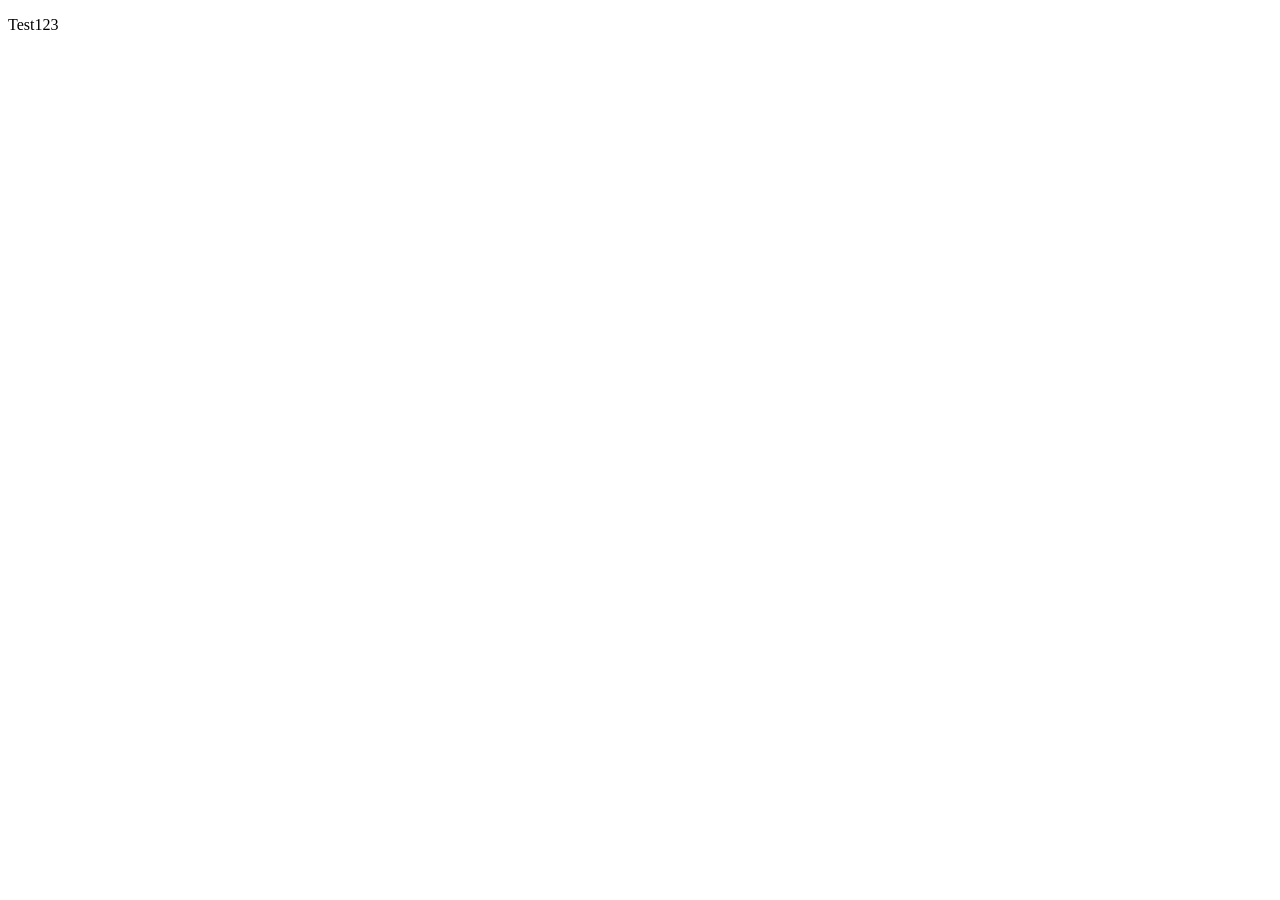
==== index.html @ 2f68c03a "Update index.html" ====
<!DOCTYPE html>
<!--[if lt IE 7]>      <html class="no-js lt-ie9 lt-ie8 lt-ie7"> <![endif]-->
<!--[if IE 7]>         <html class="no-js lt-ie9 lt-ie8"> <![endif]-->
<!--[if IE 8]>         <html class="no-js lt-ie9"> <![endif]-->
<!--[if gt IE 8]>      <html class="no-js"> <!--<![endif]-->
<html>
    <head>
        <meta charset="utf-8">
        <meta http-equiv="X-UA-Compatible" content="IE=edge">
        <title>Test</title>
        <meta name="description" content="">
        <meta name="viewport" content="width=device-width, initial-scale=1">
        <link rel="stylesheet" href="">
    </head>
    <body>
        <p>Test123</p>
        <!--[if lt IE 7]>
            <p class="browsehappy">You are using an <strong>outdated</strong> browser. Please <a href="#">upgrade your browser</a> to improve your experience.</p>
        <![endif]-->
        
        <script src="" async defer></script>
    </body>
</html>
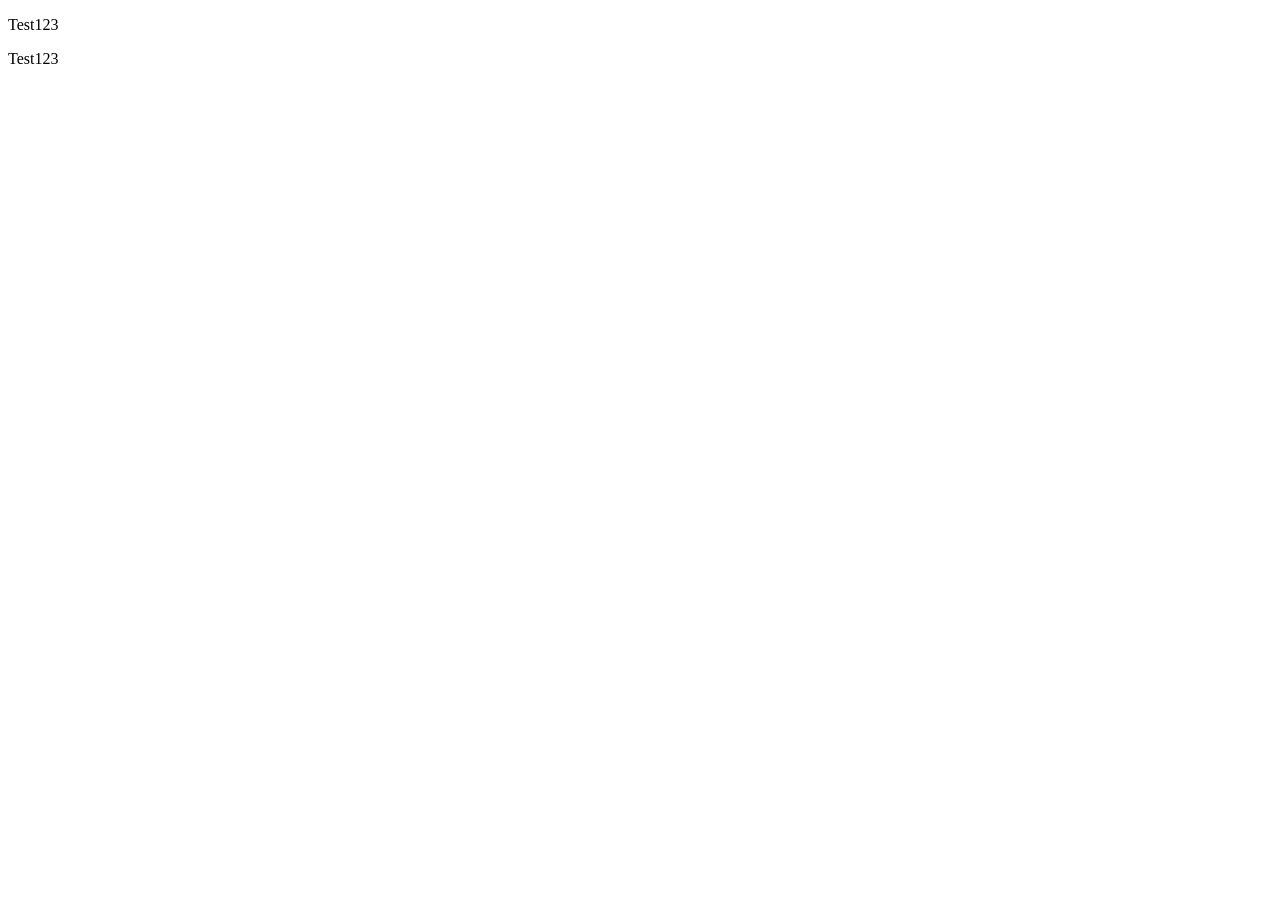
==== commit 3f82b178: "Update index.html" ====
--- a/index.html
+++ b/index.html
@@ -11,6 +11,7 @@
         <meta name="description" content="">
         <meta name="viewport" content="width=device-width, initial-scale=1">
         <link rel="stylesheet" href="">
+        <p>Test123</p>
     </head>
     <body>
         <p>Test123</p>
@@ -22,3 +23,4 @@
     </body>
 </html>
 
+
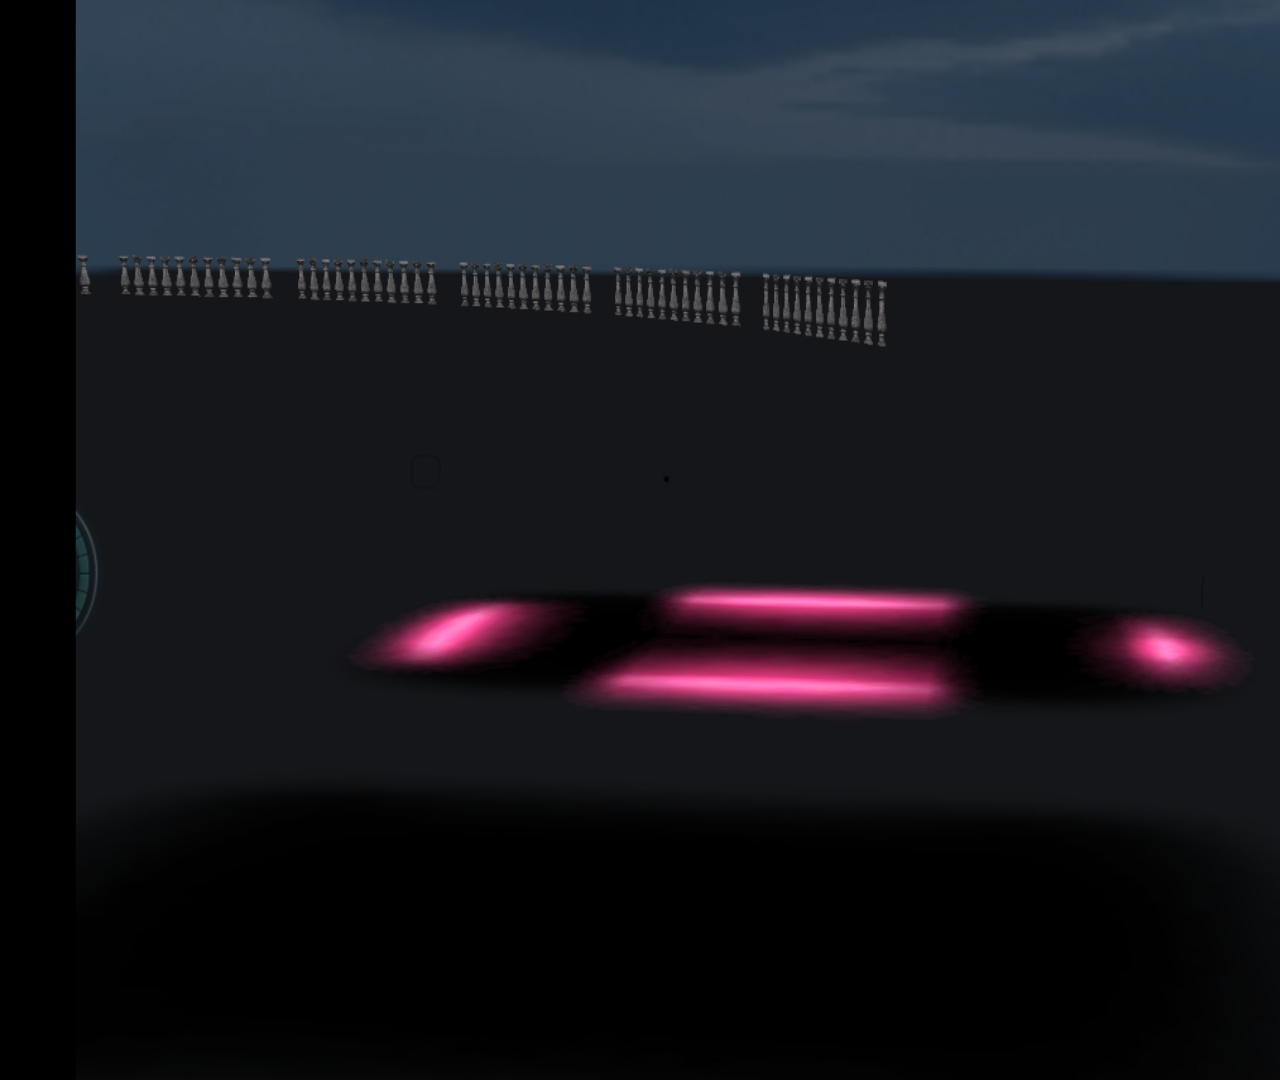
==== commit a4e4e4c7: "pagina test silex" ====
--- a/index.html
+++ b/index.html
@@ -1,26 +1,15 @@
-<!DOCTYPE html>
-<!--[if lt IE 7]>      <html class="no-js lt-ie9 lt-ie8 lt-ie7"> <![endif]-->
-<!--[if IE 7]>         <html class="no-js lt-ie9 lt-ie8"> <![endif]-->
-<!--[if IE 8]>         <html class="no-js lt-ie9"> <![endif]-->
-<!--[if gt IE 8]>      <html class="no-js"> <!--<![endif]-->
-<html>
-    <head>
-        <meta charset="utf-8">
-        <meta http-equiv="X-UA-Compatible" content="IE=edge">
-        <title>Test</title>
-        <meta name="description" content="">
-        <meta name="viewport" content="width=device-width, initial-scale=1">
-        <link rel="stylesheet" href="">
-        <p>Test123</p>
-    </head>
-    <body>
-        <p>Test123</p>
-        <!--[if lt IE 7]>
-            <p class="browsehappy">You are using an <strong>outdated</strong> browser. Please <a href="#">upgrade your browser</a> to improve your experience.</p>
-        <![endif]-->
-        
-        <script src="" async defer></script>
-    </body>
-</html>
-
-
+<!DOCTYPE html>
+<html lang="">
+<head>
+<meta charset="UTF-8">
+<meta name="viewport" content="width=device-width, initial-scale=1.0">
+<meta name="generator" content="Silex v3.5.1">
+<link rel="stylesheet" href="/css/index-659a9606544d3b984fcacf603cff713a7a66bb46914c1287757e72d28cd1b371.css" />
+
+
+
+
+
+</head>
+<body id="in6g"><img id="i0si" src="/assets/Screenshot_20251204_195912_com.kabam.ff6android.jpg"/></body>
+</html>
--- a/css/index-659a9606544d3b984fcacf603cff713a7a66bb46914c1287757e72d28cd1b371.css
+++ b/css/index-659a9606544d3b984fcacf603cff713a7a66bb46914c1287757e72d28cd1b371.css
@@ -0,0 +1 @@
+* { box-sizing: border-box; } body {margin: 0;}#i0si{color:black;width:1920px;height:1080px;}
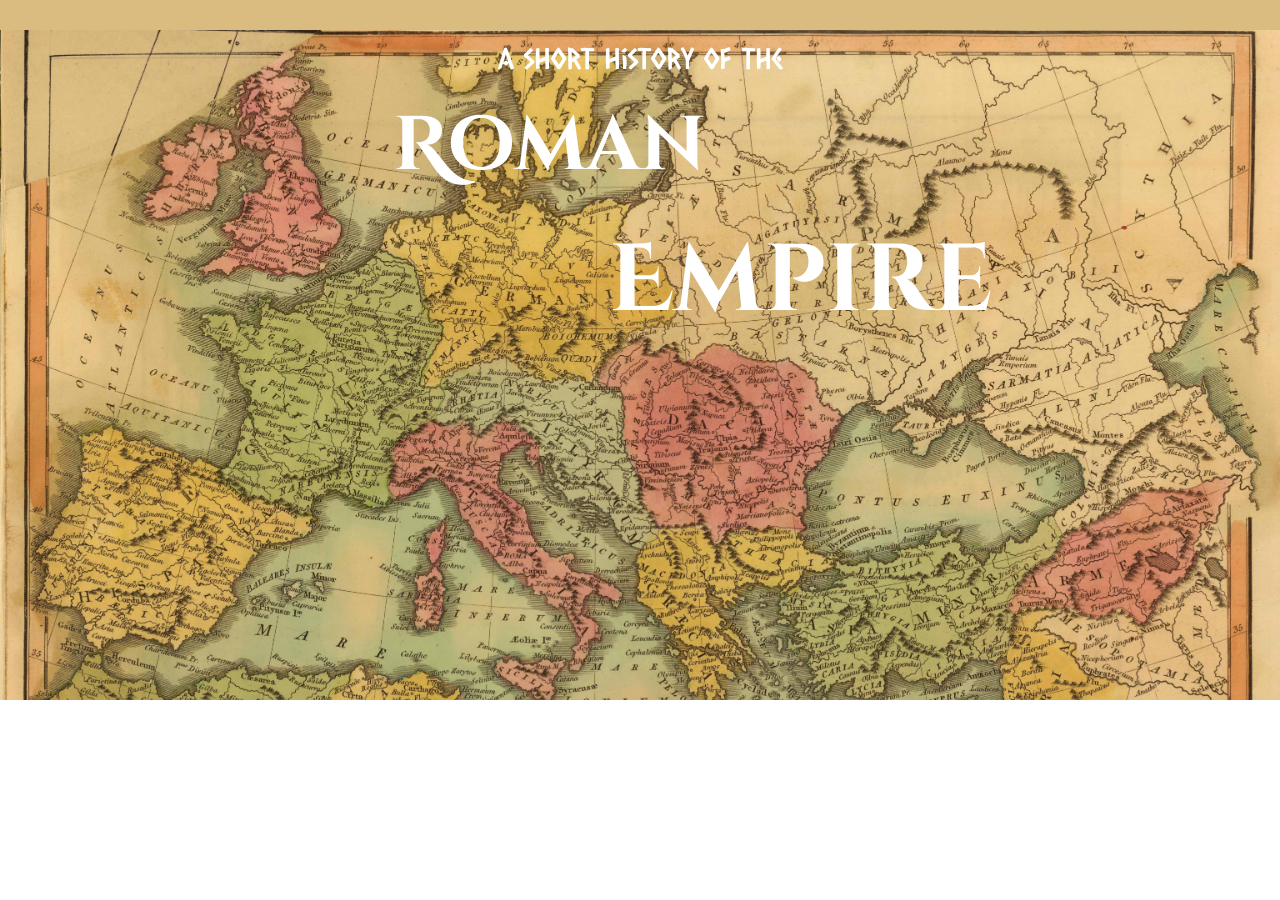
==== commit 7076377d: "Add files via upload" ====
--- a/index.html
+++ b/index.html
@@ -4,12 +4,12 @@
 <meta charset="UTF-8">
 <meta name="viewport" content="width=device-width, initial-scale=1.0">
 <meta name="generator" content="Silex v3.5.1">
-<link rel="stylesheet" href="/css/index-659a9606544d3b984fcacf603cff713a7a66bb46914c1287757e72d28cd1b371.css" />
+<link rel="stylesheet" href="/css/index-d00cc8deac1220bc2997d2e943b5aab5089abd0f83d023dd4d52cd7cc00f9022.css" />
 
 
 
 
 
-</head>
-<body id="in6g"><img id="i0si" src="/assets/Screenshot_20251204_195912_com.kabam.ff6android.jpg"/></body>
+<link href="https://fonts.googleapis.com" rel="preconnect" ><link href="https://fonts.googleapis.com/css2" rel="preconnect" crossorigin ><link href="https://fonts.googleapis.com/css2?family=Caesar+Dressing&display=swap" rel="stylesheet" ><link href="https://fonts.googleapis.com/css2?family=Roboto&display=swap" rel="stylesheet" ><link href="https://fonts.googleapis.com/css2?family=Roboto+Flex&display=swap" rel="stylesheet" ><link href="https://fonts.googleapis.com/css2?family=Cinzel+Decorative&display=swap" rel="stylesheet" ><link href="https://fonts.googleapis.com/css2?family=Cinzel&display=swap" rel="stylesheet" ></head>
+<body id="il25"><div id="ikz5"><div id="i8mou"></div><div id="ix2i">A short history of the</div><div id="i0wbf">Roman</div><div id="iiv98">Empire</div></div><div id="ipy6"></div></body>
 </html>
--- a/css/index-d00cc8deac1220bc2997d2e943b5aab5089abd0f83d023dd4d52cd7cc00f9022.css
+++ b/css/index-d00cc8deac1220bc2997d2e943b5aab5089abd0f83d023dd4d52cd7cc00f9022.css
@@ -0,0 +1 @@
+* { box-sizing: border-box; } body {margin: 0;}#ikz5{min-height:100px;background-repeat:repeat;background-position:left top;background-attachment:scroll;background-size:cover;background-image:url("../assets/RE-Romanum-Imperium-Trimmed-6141-x-4895-KRA-2750989303.jpg");width:100%;height:700px;}#ipy6{min-height:100px;}#ix2i{padding:10px;text-align:center;font-family:"Caesar Dressing", display;color:#ffffff;font-size:29px;}#i0wbf{padding:10px 15% 10px 10px;text-align:center;font-family:"Cinzel Decorative", display;font-weight:700;color:#ffffff;font-size:76px;}#iiv98{padding:10px 10px 10px 26%;text-align:center;font-family:"Cinzel Decorative", display;font-weight:600;color:#ffffff;font-size:95px;}#i8mou{height:30px;background-color:#dabc80;}
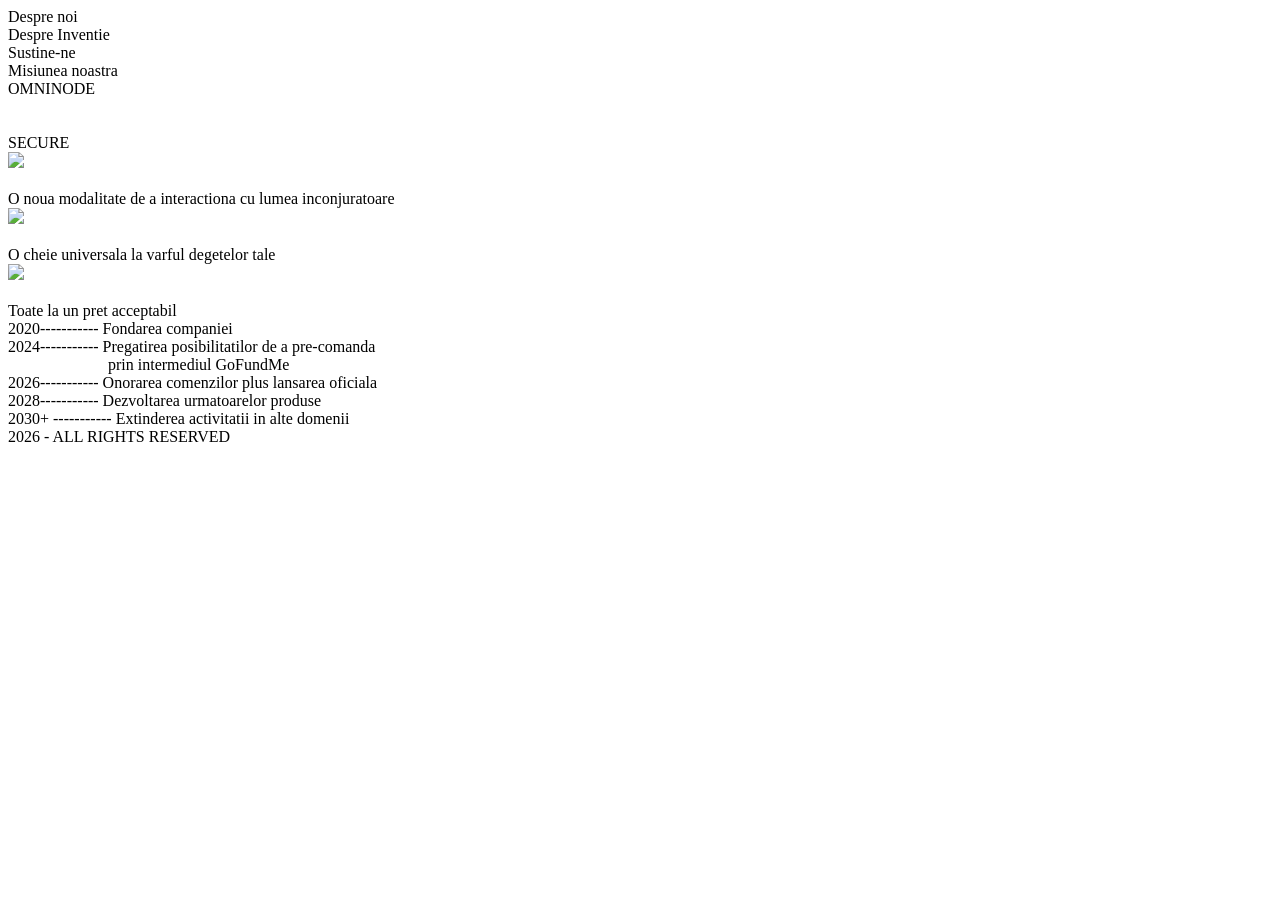
==== commit 7cc3b452: "Add files via upload" ====
--- a/index.html
+++ b/index.html
@@ -3,13 +3,13 @@
 <head>
 <meta charset="UTF-8">
 <meta name="viewport" content="width=device-width, initial-scale=1.0">
-<meta name="generator" content="Silex v3.5.1">
-<link rel="stylesheet" href="/css/index-d00cc8deac1220bc2997d2e943b5aab5089abd0f83d023dd4d52cd7cc00f9022.css" />
+<meta name="generator" content="Silex v3.6.6">
+<link rel="stylesheet" href="/css/index-d178bb30a477761c74ba432d515ad8dcb13a4c294b748907800c9475e9319015.css" />
 
 
 
 
 
-<link href="https://fonts.googleapis.com" rel="preconnect" ><link href="https://fonts.googleapis.com/css2" rel="preconnect" crossorigin ><link href="https://fonts.googleapis.com/css2?family=Caesar+Dressing&display=swap" rel="stylesheet" ><link href="https://fonts.googleapis.com/css2?family=Roboto&display=swap" rel="stylesheet" ><link href="https://fonts.googleapis.com/css2?family=Roboto+Flex&display=swap" rel="stylesheet" ><link href="https://fonts.googleapis.com/css2?family=Cinzel+Decorative&display=swap" rel="stylesheet" ><link href="https://fonts.googleapis.com/css2?family=Cinzel&display=swap" rel="stylesheet" ></head>
-<body id="il25"><div id="ikz5"><div id="i8mou"></div><div id="ix2i">A short history of the</div><div id="i0wbf">Roman</div><div id="iiv98">Empire</div></div><div id="ipy6"></div></body>
+</head>
+<body id="io32"><div id="i3buo" class="silex-default-container"><div id="imdgh-2" class="silex-default-text">Despre noi</div><div id="ir1rz-2" class="silex-default-text">Despre Inventie</div><div id="imdgh" class="silex-default-text">Sustine-ne</div><div id="iteco" class="silex-default-text">Misiunea noastra</div></div><div id="issya" class="silex-default-container"><div class="silex-default-text" id="isqch">OMNINODE<br/><br/></div><div class="silex-default-text" id="i8dde"><br/>SECURE</div></div><div id="i7j0k" class="silex-default-container"><div class="silex-default-container" id="i9js3"><img src="/assets/earth_PNG20-822335464.png" id="ime62"/><div class="silex-default-text" id="i2i3j"><br/>O noua modalitate de a interactiona cu lumea inconjuratoare</div></div><div class="silex-default-container" id="iaxfq"><img src="/assets/key_PNG3376-2582556780.png" id="i09fw"/><div class="silex-default-text" id="iyn4h"><br/>O cheie universala la varful degetelor tale</div></div><div class="silex-default-container" id="iokab"><img src="/assets/Euro-PNG-Picture-2569341730.png" id="iqr6i"/><div class="silex-default-text" id="irf85"><br/>Toate la un pret acceptabil</div></div></div><div class="silex-default-container" id="ira38"></div><div class="silex-default-container" id="ic6ap"><div class="silex-default-container" id="i3ezn"><div class="silex-default-text" id="ic4kd">2020----------- Fondarea companiei</div></div><div class="silex-default-container" id="irydu"><div class="silex-default-text" id="it3bb">2024----------- Pregatirea posibilitatilor de a pre-comanda <br/>                         prin intermediul GoFundMe </div></div><div class="silex-default-container" id="i1ypw"><div class="silex-default-text" id="i258e">2026----------- Onorarea comenzilor plus lansarea oficiala</div></div><div class="silex-default-container" id="iwdqy"><div class="silex-default-text" id="iy1iv">2028----------- Dezvoltarea urmatoarelor produse</div></div><div class="silex-default-container" id="ino5i"><div class="silex-default-text" id="ihjrj">2030+ ----------- Extinderea activitatii in alte domenii</div></div><div class="silex-default-container" id="i0woj"></div></div><div class="silex-default-container" id="iywaf"><div class="silex-default-text" id="inp49">2026 - ALL RIGHTS RESERVED</div></div></body>
 </html>
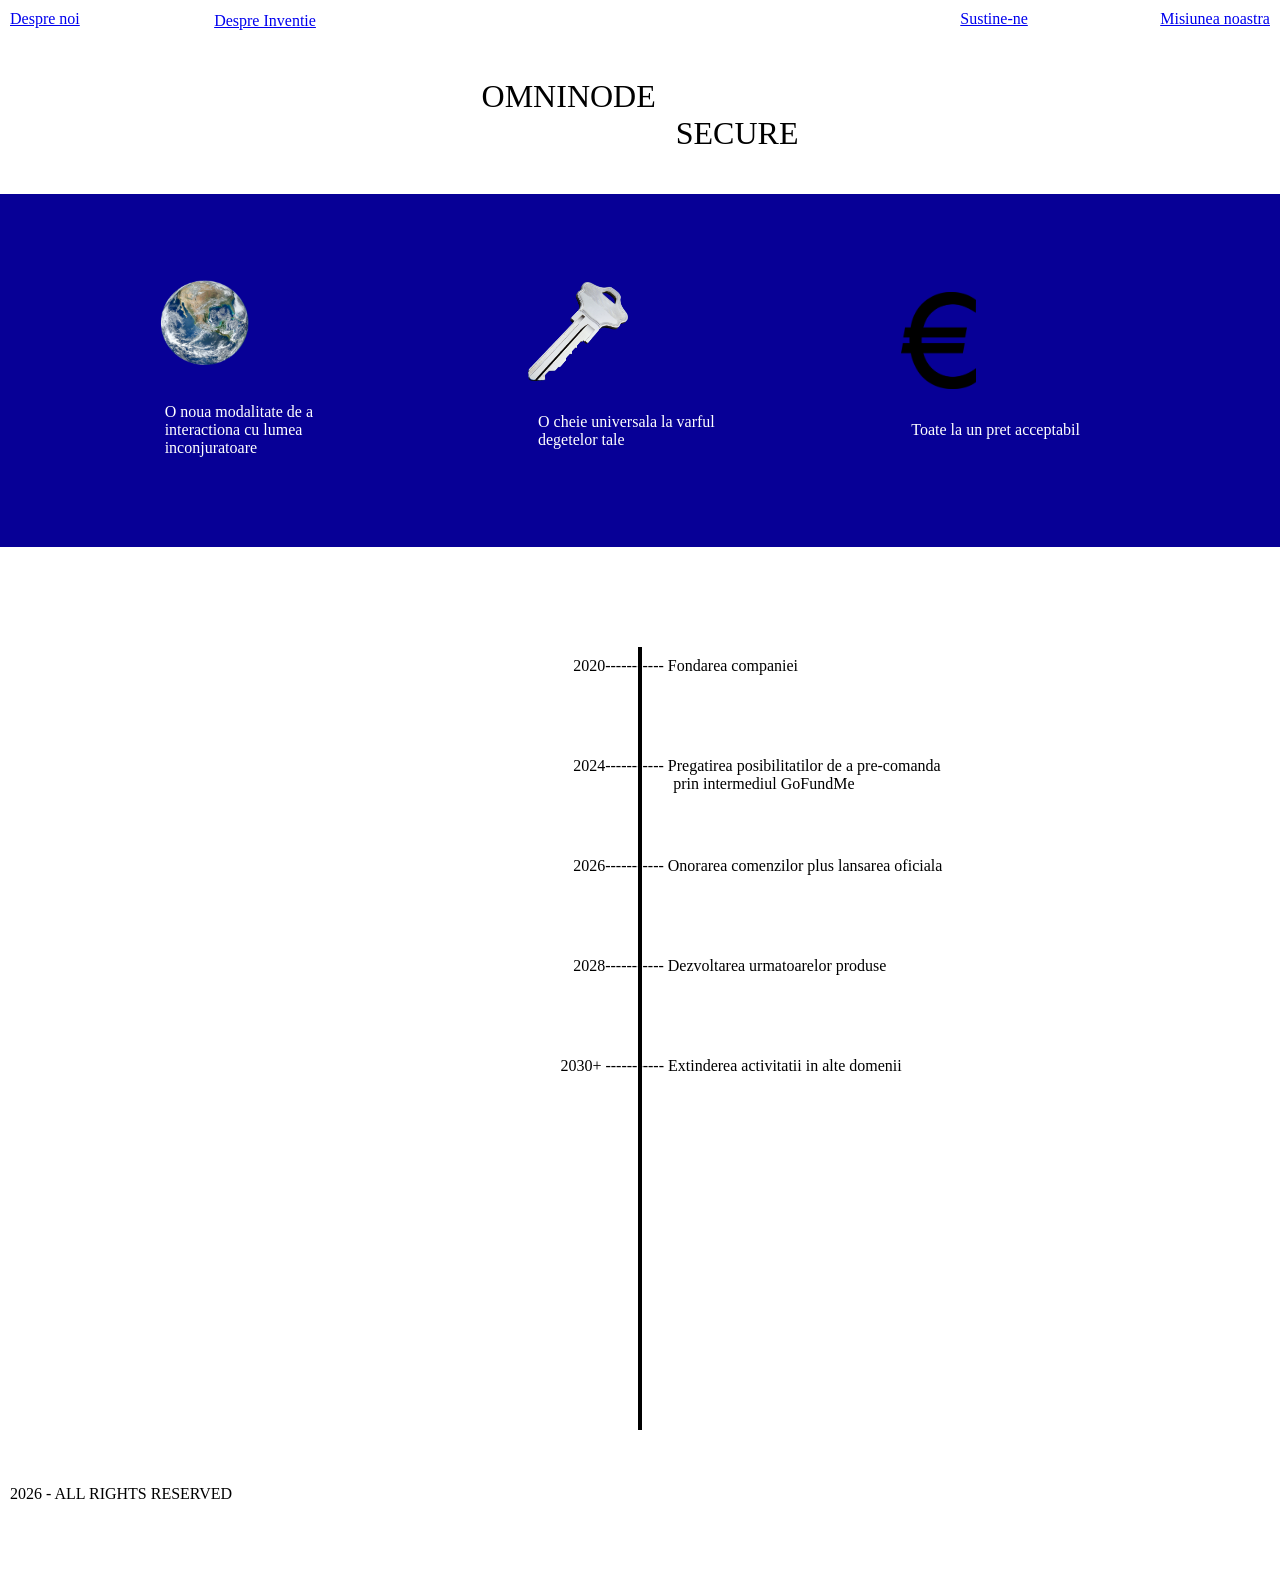
==== commit a1e03338: "Add files via upload" ====
--- a/index.html
+++ b/index.html
@@ -11,5 +11,5 @@
 
 
 </head>
-<body id="io32"><div id="i3buo" class="silex-default-container"><div id="imdgh-2" class="silex-default-text">Despre noi</div><div id="ir1rz-2" class="silex-default-text">Despre Inventie</div><div id="imdgh" class="silex-default-text">Sustine-ne</div><div id="iteco" class="silex-default-text">Misiunea noastra</div></div><div id="issya" class="silex-default-container"><div class="silex-default-text" id="isqch">OMNINODE<br/><br/></div><div class="silex-default-text" id="i8dde"><br/>SECURE</div></div><div id="i7j0k" class="silex-default-container"><div class="silex-default-container" id="i9js3"><img src="/assets/earth_PNG20-822335464.png" id="ime62"/><div class="silex-default-text" id="i2i3j"><br/>O noua modalitate de a interactiona cu lumea inconjuratoare</div></div><div class="silex-default-container" id="iaxfq"><img src="/assets/key_PNG3376-2582556780.png" id="i09fw"/><div class="silex-default-text" id="iyn4h"><br/>O cheie universala la varful degetelor tale</div></div><div class="silex-default-container" id="iokab"><img src="/assets/Euro-PNG-Picture-2569341730.png" id="iqr6i"/><div class="silex-default-text" id="irf85"><br/>Toate la un pret acceptabil</div></div></div><div class="silex-default-container" id="ira38"></div><div class="silex-default-container" id="ic6ap"><div class="silex-default-container" id="i3ezn"><div class="silex-default-text" id="ic4kd">2020----------- Fondarea companiei</div></div><div class="silex-default-container" id="irydu"><div class="silex-default-text" id="it3bb">2024----------- Pregatirea posibilitatilor de a pre-comanda <br/>                         prin intermediul GoFundMe </div></div><div class="silex-default-container" id="i1ypw"><div class="silex-default-text" id="i258e">2026----------- Onorarea comenzilor plus lansarea oficiala</div></div><div class="silex-default-container" id="iwdqy"><div class="silex-default-text" id="iy1iv">2028----------- Dezvoltarea urmatoarelor produse</div></div><div class="silex-default-container" id="ino5i"><div class="silex-default-text" id="ihjrj">2030+ ----------- Extinderea activitatii in alte domenii</div></div><div class="silex-default-container" id="i0woj"></div></div><div class="silex-default-container" id="iywaf"><div class="silex-default-text" id="inp49">2026 - ALL RIGHTS RESERVED</div></div></body>
+<body id="io32"><div id="i3buo" class="silex-default-container"><div id="imdgh-2" class="silex-default-text"><a href="despre-noi.html">Despre noi</a></div><div id="ir1rz-2" class="silex-default-text"><a href="despre-inventie.html">Despre Inventie</a></div><div id="imdgh" class="silex-default-text"><a href="sustine-ne.html">Sustine-ne</a></div><div id="iteco" class="silex-default-text"><a href="misiuneanoastra.html">Misiunea noastra</a></div></div><div id="issya" class="silex-default-container"><div class="silex-default-text" id="isqch">OMNINODE<br/><br/></div><div class="silex-default-text" id="i8dde"><br/>SECURE</div></div><div id="i7j0k" class="silex-default-container"><div class="silex-default-container" id="i9js3"><img src="/assets/earth_PNG20-822335464.png" id="ime62"/><div class="silex-default-text" id="i2i3j"><br/>O noua modalitate de a interactiona cu lumea inconjuratoare</div></div><div class="silex-default-container" id="iaxfq"><img src="/assets/key_PNG3376-2582556780.png" id="i09fw"/><div class="silex-default-text" id="iyn4h"><br/>O cheie universala la varful degetelor tale</div></div><div class="silex-default-container" id="iokab"><img src="/assets/Euro-PNG-Picture-2569341730.png" id="iqr6i"/><div class="silex-default-text" id="irf85"><br/>Toate la un pret acceptabil</div></div></div><div class="silex-default-container" id="ira38"></div><div class="silex-default-container" id="ic6ap"><div class="silex-default-container" id="i3ezn"><div class="silex-default-text" id="ic4kd">2020----------- Fondarea companiei</div></div><div class="silex-default-container" id="irydu"><div class="silex-default-text" id="it3bb">2024----------- Pregatirea posibilitatilor de a pre-comanda <br/>                         prin intermediul GoFundMe </div></div><div class="silex-default-container" id="i1ypw"><div class="silex-default-text" id="i258e">2026----------- Onorarea comenzilor plus lansarea oficiala</div></div><div class="silex-default-container" id="iwdqy"><div class="silex-default-text" id="iy1iv">2028----------- Dezvoltarea urmatoarelor produse</div></div><div class="silex-default-container" id="ino5i"><div class="silex-default-text" id="ihjrj">2030+ ----------- Extinderea activitatii in alte domenii</div></div><div class="silex-default-container" id="i0woj"></div></div><div class="silex-default-container" id="iywaf"><div class="silex-default-text" id="inp49">2026 - ALL RIGHTS RESERVED</div></div></body>
 </html>
--- a/css/index-d178bb30a477761c74ba432d515ad8dcb13a4c294b748907800c9475e9319015.css
+++ b/css/index-d178bb30a477761c74ba432d515ad8dcb13a4c294b748907800c9475e9319015.css
@@ -0,0 +1 @@
+* { box-sizing: border-box; } body {margin: 0;}.silex-default-container{min-height:100px;}.silex-default-text{padding:10px;}#i3buo{display:flex;height:35px;justify-content:space-between;min-height:0px;width:100%;}#iteco{display:inline;height:35px;position:relative;}#ir1rz-2{height:35px;}#imdgh{height:35px;}#imdgh{display:inline;position:relative;}#issya{height:159px;display:flex;justify-content:center;align-items:center;}#ir1rz-2{display:inline;height:35px;margin:2px 40vw 2px 2px;position:relative;}#isqch{font-size:32px;}#i8dde{font-size:32px;}#i7j0k{display:flex;justify-content:space-around;padding:80px;flex-direction:row;align-items:center;background-color:#070096;}#i9js3{width:20%;}#iokab{width:20%;}#iaxfq{width:20%;}#ic6ap{height:92vh;display:flex;flex-direction:column;}#iywaf{height:10vh;}#ira38{width:2px;height:100%;}#i0woj{width:4px;height:87%;background-color:#000000;position:absolute;left:50%;transform:translateX(-50%);}#i3ezn{width:100%;display:flex;justify-content:center;}#i2i3j{color:#ffffff;}#ime62{width:100px;}#iyn4h{color:#ffffff;}#irf85{color:#ffffff;}#i09fw{width:100px;}#iqr6i{width:75px;}#ic4kd{display:flex;position:absolute;justify-content:center;left:44%;}#ihjrj{display:flex;position:absolute;justify-content:center;left:43%;}#ino5i{width:100%;display:flex;justify-content:center;}#iy1iv{display:flex;position:absolute;justify-content:center;left:44%;}#iwdqy{width:100%;display:flex;justify-content:center;}#i258e{display:flex;position:absolute;justify-content:center;left:44%;}#i1ypw{width:100%;display:flex;justify-content:center;}#it3bb{display:flex;position:absolute;justify-content:center;left:44%;}#irydu{width:100%;display:flex;justify-content:center;}
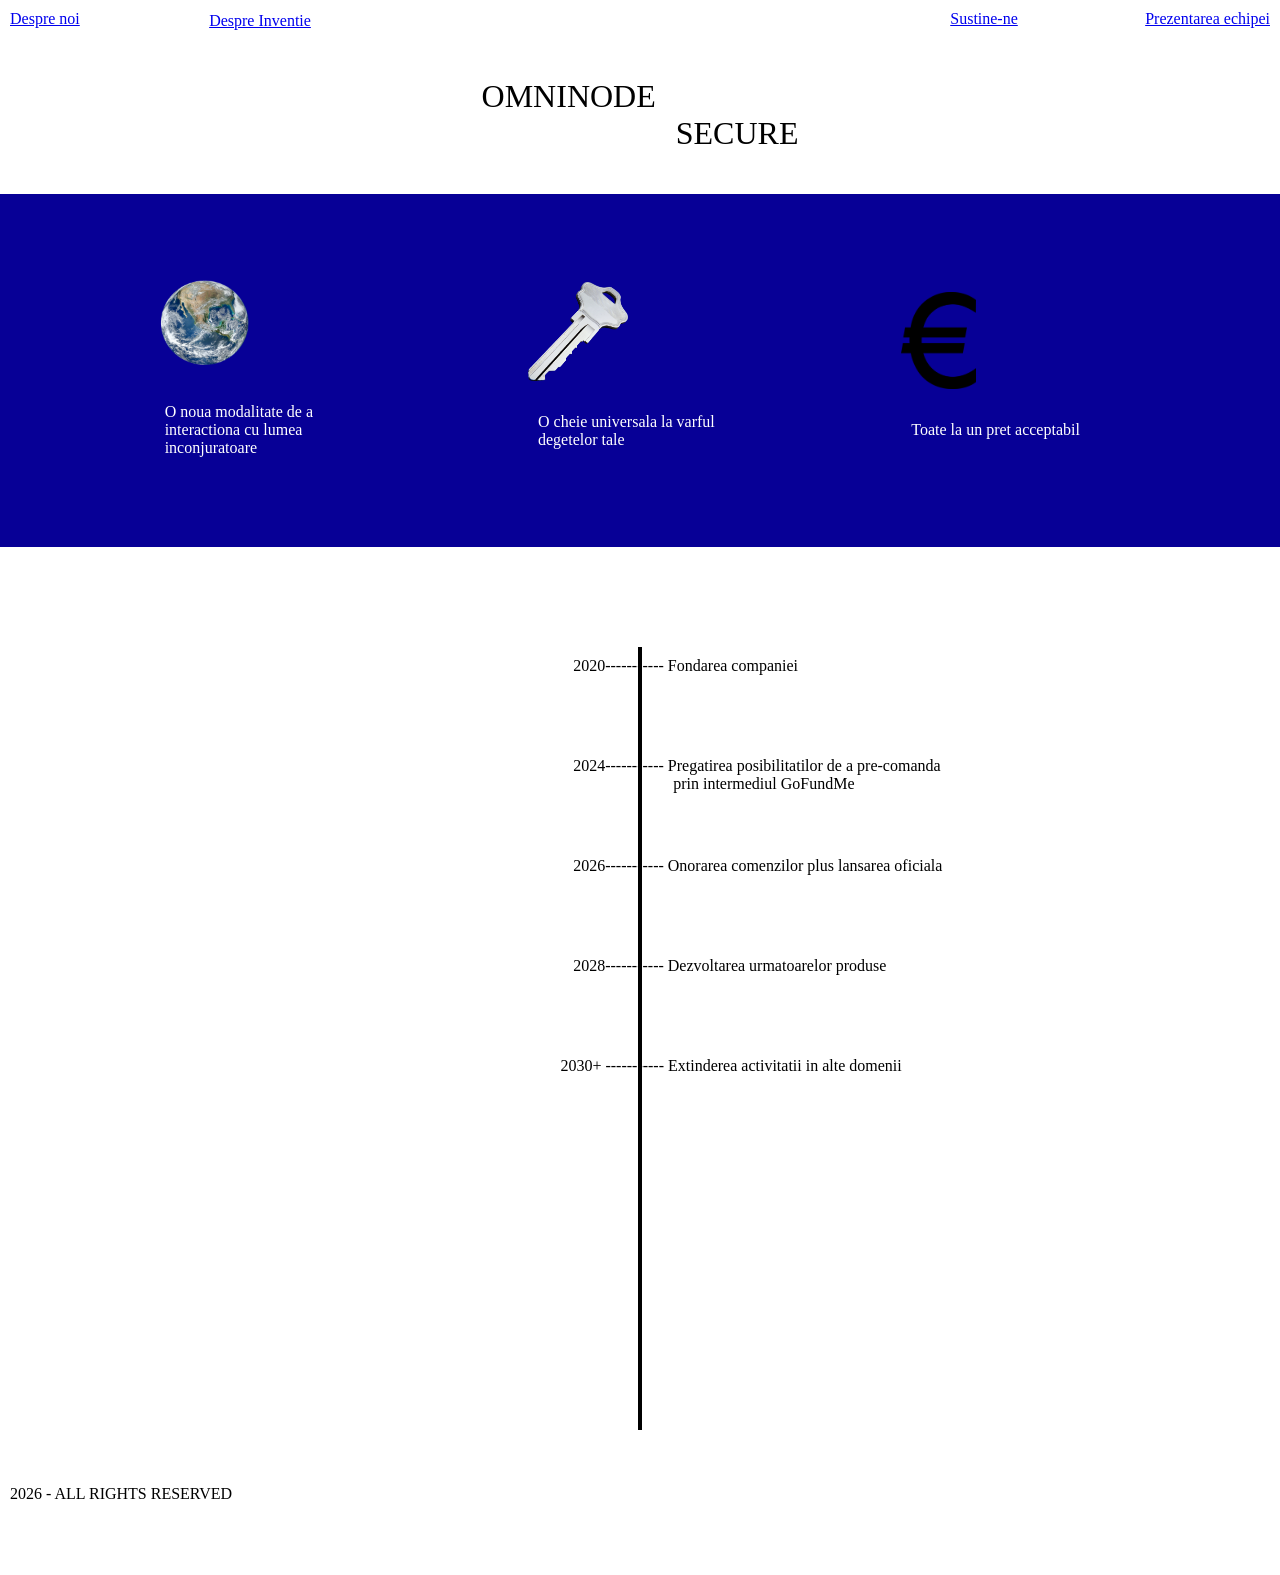
==== commit 751c36cc: "Add files via upload" ====
--- a/index.html
+++ b/index.html
@@ -11,5 +11,73 @@
 
 
 </head>
-<body id="io32"><div id="i3buo" class="silex-default-container"><div id="imdgh-2" class="silex-default-text"><a href="despre-noi.html">Despre noi</a></div><div id="ir1rz-2" class="silex-default-text"><a href="despre-inventie.html">Despre Inventie</a></div><div id="imdgh" class="silex-default-text"><a href="sustine-ne.html">Sustine-ne</a></div><div id="iteco" class="silex-default-text"><a href="misiuneanoastra.html">Misiunea noastra</a></div></div><div id="issya" class="silex-default-container"><div class="silex-default-text" id="isqch">OMNINODE<br/><br/></div><div class="silex-default-text" id="i8dde"><br/>SECURE</div></div><div id="i7j0k" class="silex-default-container"><div class="silex-default-container" id="i9js3"><img src="/assets/earth_PNG20-822335464.png" id="ime62"/><div class="silex-default-text" id="i2i3j"><br/>O noua modalitate de a interactiona cu lumea inconjuratoare</div></div><div class="silex-default-container" id="iaxfq"><img src="/assets/key_PNG3376-2582556780.png" id="i09fw"/><div class="silex-default-text" id="iyn4h"><br/>O cheie universala la varful degetelor tale</div></div><div class="silex-default-container" id="iokab"><img src="/assets/Euro-PNG-Picture-2569341730.png" id="iqr6i"/><div class="silex-default-text" id="irf85"><br/>Toate la un pret acceptabil</div></div></div><div class="silex-default-container" id="ira38"></div><div class="silex-default-container" id="ic6ap"><div class="silex-default-container" id="i3ezn"><div class="silex-default-text" id="ic4kd">2020----------- Fondarea companiei</div></div><div class="silex-default-container" id="irydu"><div class="silex-default-text" id="it3bb">2024----------- Pregatirea posibilitatilor de a pre-comanda <br/>                         prin intermediul GoFundMe </div></div><div class="silex-default-container" id="i1ypw"><div class="silex-default-text" id="i258e">2026----------- Onorarea comenzilor plus lansarea oficiala</div></div><div class="silex-default-container" id="iwdqy"><div class="silex-default-text" id="iy1iv">2028----------- Dezvoltarea urmatoarelor produse</div></div><div class="silex-default-container" id="ino5i"><div class="silex-default-text" id="ihjrj">2030+ ----------- Extinderea activitatii in alte domenii</div></div><div class="silex-default-container" id="i0woj"></div></div><div class="silex-default-container" id="iywaf"><div class="silex-default-text" id="inp49">2026 - ALL RIGHTS RESERVED</div></div></body>
+<body id="io32">
+    <div id="i3buo" class="silex-default-container">
+        <div id="imdgh-2" class="silex-default-text">
+            <a href="despre-noi.html">Despre noi</a>
+        </div>
+        <div id="ir1rz-2" class="silex-default-text">
+            <a href="despre-inventie.html">Despre Inventie</a>
+        </div>
+        <div id="imdgh" class="silex-default-text">
+            <a href="sustine-ne.html">Sustine-ne</a>
+        </div>
+        <div id="iteco" class="silex-default-text">
+            <a href="misiuneanoastra.html">Prezentarea echipei</a>
+        </div>
+    </div>
+    <div id="issya" class="silex-default-container">
+        <div class="silex-default-text" id="isqch">OMNINODE<br/><br/>
+        </div>
+        <div class="silex-default-text" id="i8dde"><br/>SECURE
+        </div>
+    </div>
+    <div id="i7j0k" class="silex-default-container">
+        <div class="silex-default-container" id="i9js3"><img src="/assets/earth_PNG20-822335464.png" id="ime62"/>
+            <div class="silex-default-text" id="i2i3j"><br/>O noua modalitate de a interactiona cu lumea inconjuratoare
+            </div>
+        </div>
+        <div class="silex-default-container" id="iaxfq"><img src="/assets/key_PNG3376-2582556780.png" id="i09fw"/>
+            <div class="silex-default-text" id="iyn4h"><br/>O cheie universala la varful degetelor tale
+            </div>
+        </div>
+        <div class="silex-default-container" id="iokab"><img src="/assets/Euro-PNG-Picture-2569341730.png" id="iqr6i"/>
+            <div class="silex-default-text" id="irf85"><br/>Toate la un pret acceptabil
+            </div>
+        </div>
+    </div>
+    <div class="silex-default-container" id="ira38">
+    </div>
+    <div class="silex-default-container" id="ic6ap">
+        <div class="silex-default-container" id="i3ezn">
+            <div class="silex-default-text" id="ic4kd">2020----------- Fondarea companiei
+            </div>
+        </div>
+        <div class="silex-default-container" id="irydu">
+            <div class="silex-default-text" id="it3bb">2024----------- Pregatirea posibilitatilor de a pre-comanda <br/>                         prin intermediul GoFundMe 
+            </div>
+        </div>
+        <div class="silex-default-container" id="i1ypw">
+            <div class="silex-default-text" id="i258e">2026----------- Onorarea comenzilor plus lansarea oficiala
+            </div>
+        </div>
+        <div class="silex-default-container" id="iwdqy">
+            <div class="silex-default-text" id="iy1iv">2028----------- Dezvoltarea urmatoarelor produse
+            </div>
+        </div>
+        <div class="silex-default-container" id="ino5i">
+            <div class="silex-default-text" id="ihjrj">2030+ ----------- Extinderea activitatii in alte domenii
+
+            </div>
+        </div>
+        <div class="silex-default-container" id="i0woj">
+
+        </div>
+    </div>
+    <div class="silex-default-container" id="iywaf">
+        <div class="silex-default-text" id="inp49">2026 - ALL RIGHTS RESERVED
+
+        </div>
+    </div>
+</body>
 </html>
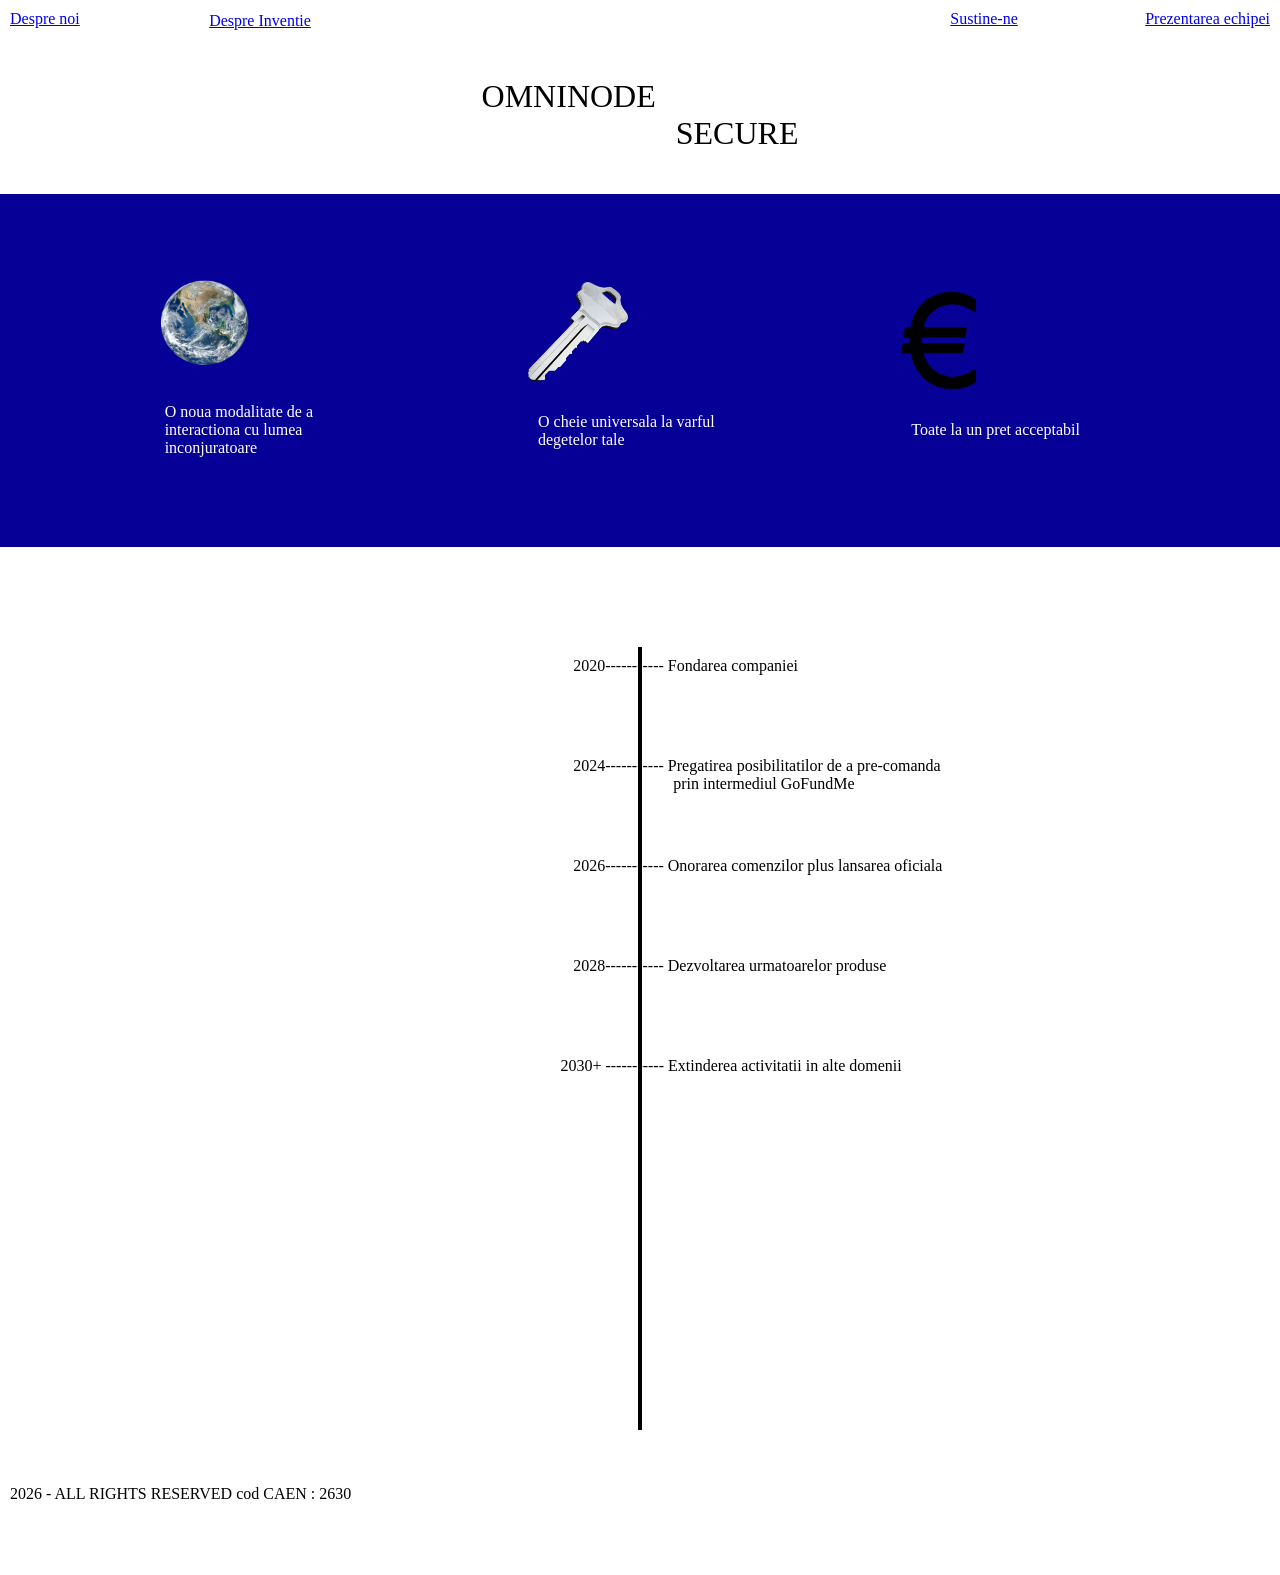
==== commit 1c1df618: "Update index.html" ====
--- a/index.html
+++ b/index.html
@@ -75,9 +75,9 @@
         </div>
     </div>
     <div class="silex-default-container" id="iywaf">
-        <div class="silex-default-text" id="inp49">2026 - ALL RIGHTS RESERVED
+        <div class="silex-default-text" id="inp49">2026 - ALL RIGHTS RESERVED   cod CAEN : 2630
 
         </div>
     </div>
 </body>
-</html>+</html>
